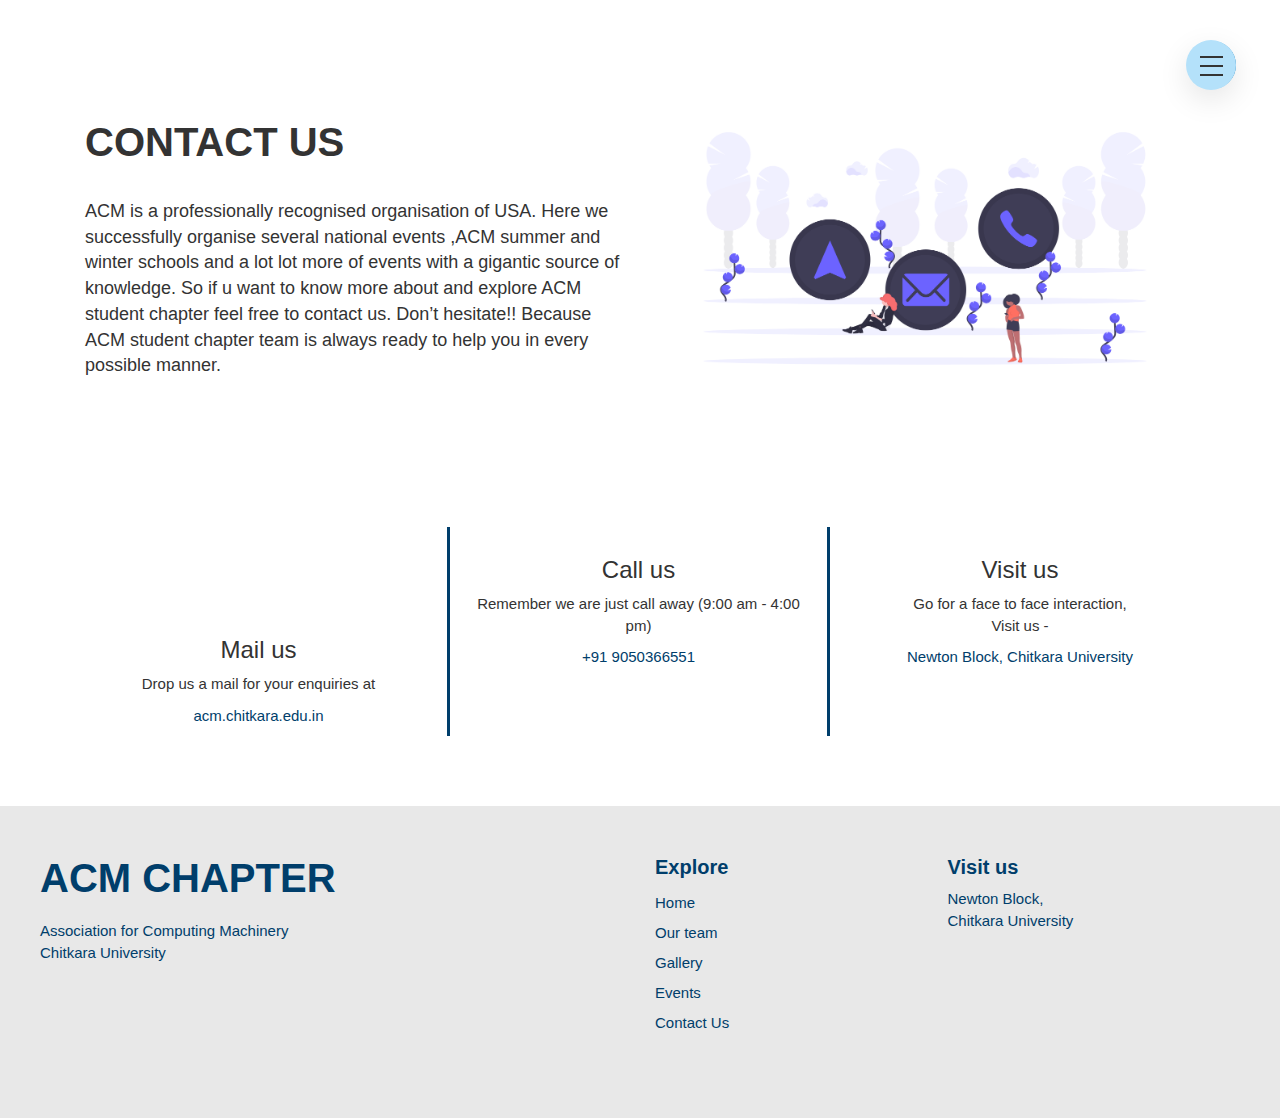
==== contactus.html @ 3b5a2cda "initial commit" ====
<!DOCTYPE html>
<html lang="en">

<head>
	<meta charset="UTF-8">
	<meta name="viewport" content="width=device-width,initial-scale=1.0">
	<title>Contact Us</title>
</head>
<link rel="stylesheet" href="https://stackpath.bootstrapcdn.com/bootstrap/4.3.1/css/bootstrap.min.css" integrity="sha384-ggOyR0iXCbMQv3Xipma34MD+dH/1fQ784/j6cY/iJTQUOhcWr7x9JvoRxT2MZw1T" crossorigin="anonymous">
<link rel="stylesheet" href="https://cdnjs.cloudflare.com/ajax/libs/font-awesome/5.15.1/css/all.min.css"
	integrity="sha512-+4zCK9k+qNFUR5X+cKL9EIR+ZOhtIloNl9GIKS57V1MyNsYpYcUrUeQc9vNfzsWfV28IaLL3i96P9sdNyeRssA=="
	crossorigin="anonymous" />
<link rel="stylesheet" href="assets/css/index.css">
<link rel="stylesheet" href="assets/css/contactus.css">
<link rel="stylesheet" href="https://maxcdn.bootstrapcdn.com/bootstrap/3.4.1/css/bootstrap.min.css">
<link rel="stylesheet" href="https://cdnjs.cloudflare.com/ajax/libs/font-awesome/4.7.0/css/font-awesome.min.css">
<script src="https://ajax.googleapis.com/ajax/libs/jquery/3.5.1/jquery.min.js"></script>
<script src="https://maxcdn.bootstrapcdn.com/bootstrap/3.4.1/js/bootstrap.min.js"></script>
<!-- <style>
	#header>div>p {
		font-size: medium;
		letter-spacing: 1px;
		font-size: 18px;
		line-height: 30px;
	}

	#header>div>h1 {
		margin-bottom: 40px;
	}

	#header {
		margin-top: 180px;
	}

	@media(max-width: 991px) {
		#header>div>img {
			margin-top: 70px;
		}
	}
</style> -->

<body>
    <div class="container-fluid navigation">
        <input type="checkbox" class="navigation_checkbox" id="navi-toggle">
        <label for="navi-toggle" class="navigation_button">
            <span class="navigation_icon">&nbsp;</span>
        </label>
        <div class="navigation_background">&nbsp;</div>
        <nav class="navigation_nav">
            <ul class="navigation_list">
                <li class="navigation_item"><a href="index.html" class="navigation_link">Home</a></li>
                <li class="navigation_item"><a href="office-bearers.html" class="navigation_link">Our Team</a></li>
               <!-- <li class="navigation_item"><a href="aboutus.html" class="navigation_link">About us</a></li> -->
                <li class="navigation_item"><a href="gallery.html" class="navigation_link">Gallery</a></li>
                <li class="navigation_item"><a href="events.html" class="navigation_link">Events</a></li>
                <li class="navigation_item"><a href="contactus.html" class="navigation_link">Contact us</a></li>
            </ul>
        </nav>
        <div class="container">
            <div id="header" class="row">
                <div class="col-md-6"> 
                    <h1>CONTACT US</h1>
                    <p>ACM is a professionally recognised organisation of USA. Here we successfully organise several national events ,ACM summer and winter schools and a lot lot more of events with a gigantic source of knowledge. So if u want to know more about and explore ACM student chapter feel free to contact us. Don’t hesitate!! Because ACM student chapter team is always ready to help you in every possible manner.</p>
                </div>
                <div class="col-md-6">
                    <img src="assets/images/contactus_illustration.png" alt="Gallery" class="img-responsive">
                </div>
            </div>
        </div>
    </div>
    <div class="container" style="margin-bottom: 40px;">
        <div class="row">
          <div class="col-md-4 xy">
           <div class="contents">
            <div class="front">
              <i class="fas fa-envelope fa-4x"></i>
              <h3>Mail us</h3>
            </div>
            <div class="back">
              <p >Drop us a mail for your enquiries
                at<br></p>

                  <div style="color: rgb(0,62,107); font-size: 1.5rem;"> acm.chitkara.edu.in</div>
            </div>
           </div>
          </div>
          <div class="col-md-4 xy">
            <div class="contents">
              <div class="front">
                <i class="fas fa-phone-alt fa-4x"></i>
                <h3>Call us</h3>
              </div>
              <div class="back">
                <p>Remember we are just call away
                    (9:00 am - 4:00 pm)<br></p>
  
                    <div style="color: rgb(0,62,107); font-size: 1.5rem;"> +91 9050366551</div>
              </div>
             </div>
          </div>
          <div class="col-md-4">
            
            <div class="contents">
              <div class="front">
                <i class="fas fa-map-marker-alt fa-4x"></i>
                <h3>Visit us</h3>
              </div>
              <div class="back">
                <p>Go for a face to face interaction,<br>
                  Visit us -</p>
  
                    <p style="color: rgb(0,62,107); font-size: 1.5rem;"> Newton Block, Chitkara University</p>
              </div>
             </div>
          </div>
        </div>
      </div>
<!-- <h2 class="social">CONNECT SOCIALLY</h2>
<div class="container">
  <div class="row">
    
    <div>
      <ul class="social-network social-circle">
        <li><a href="#" class="icoRss" title="Rss"><i class="fa fa-instagram"></i></a></li>
        <li><a href="#" class="icoFacebook" title="Facebook"><i class="fa fa-facebook"></i></a></li>
        <li><a href="#" class="icoTwitter" title="Twitter"><i class="fa fa-twitter"></i></a></li>
        <li><a href="#" class="icoGoogle" title="Google +"><i class="fa fa-google-plus"></i></a></li>
        <li><a href="#" class="icoLinkedin" title="Linkedin"><i class="fa fa-linkedin"></i></a></li>
      </ul>
    </div>
  </div>
</div> -->
<div class="container-fluid footer" style="background-color: #e8e8e8;">
  <div class="row">
     <div class="col-sm-6 footerLeft">
        <h2 >ACM CHAPTER</h2>
        <p >Association for Computing Machinery<br> Chitkara University</p>
     </div>
     <div class="col-sm-6 footerRight" >
        <div class="col-xs-6 footerLinks">
           <h4>Explore</h4>
           <a href="index.html">Home</a><br>
           <a href="office-bearers.html">Our team</a><br>
           <a href="gallery.html">Gallery</a><br>
           <a href="events.html">Events</a><br>
           <a href="contactus.html">Contact Us</a>
           
        </div>
        <div class="col-xs-6">
           <h4>Visit us</h4>
           <a href="https://g.page/ChitkaraU?share">Newton Block,<br> Chitkara University</a>
           <br>
           <a href="https://www.facebook.com/ACMChitkara/?ti=as"><i class="fab fa-facebook fa-2x"></i></a>
           <a href="https://instagram.com/acmciet?igshid=135hznbgp2xy"><i class="fab fa-instagram fa-2x" ></i></a>
           <a href="https://www.linkedin.com/company/chitkara-acm-student-chapter"><i class="fab fa-linkedin fa-2x"></i></a>
           <a href="https://twitter.com/acmchitkara"><i class="fab fa-twitter fa-2x"></i></a>
           <a href="https://play.google.com/store/apps/details?id=acm.chitkara_offical"><i class="fab fa-google-play"></i></a>
        </div>
     </div>
  </div>
</div>

        <!-- Optional JavaScript -->
		<!-- jQuery first, then Popper.js, then Bootstrap JS -->
		<script src="https://code.jquery.com/jquery-3.5.1.slim.min.js"
        integrity="sha384-DfXdz2htPH0lsSSs5nCTpuj/zy4C+OGpamoFVy38MVBnE+IbbVYUew+OrCXaRkfj"
        crossorigin="anonymous"></script>
    <script src="https://cdn.jsdelivr.net/npm/popper.js@1.16.1/dist/umd/popper.min.js"
        integrity="sha384-9/reFTGAW83EW2RDu2S0VKaIzap3H66lZH81PoYlFhbGU+6BZp6G7niu735Sk7lN"
        crossorigin="anonymous"></script>
    <script src="https://stackpath.bootstrapcdn.com/bootstrap/4.5.2/js/bootstrap.min.js"
        integrity="sha384-B4gt1jrGC7Jh4AgTPSdUtOBvfO8shuf57BaghqFfPlYxofvL8/KUEfYiJOMMV+rV"
        crossorigin="anonymous"></script>
        <script src='https://cdnjs.cloudflare.com/ajax/libs/jquery/2.1.3/jquery.min.js'></script>

	

	

</body>

</html>
---- assets/css/index.css ----
/****************************************** navbar ******************************************/

.navigation_checkbox {
  display: none; }

.navigation_button {
  background-color: #B4E1FA;
  height: 50px;
  width: 50px;
  border-radius: 50%;
  position: fixed;
  top: 4rem;
  right: 4.4rem;
  z-index: 2000;
  box-shadow: 0 1rem 3rem rgba(0, 0, 0, 0.1);
  text-align: center; 
  cursor: pointer; }
  @media (max-width: 56.25em) {
    .navigation_button {
      height: 40px;
      width: 40px;
      top: 4rem;
      right: 4rem; } }
  @media (max-width: 37.5em) {
    .navigation_button {
      height: 40px;
      width: 40px;
      top: 3rem;
      right: 3rem; } }

.navigation_background {
  height: 48px;
  width: 48px;
  border-radius: 50%;
  position: fixed;
  top: 4.1rem;
  right: 4.4rem;
  background-image: radial-gradient(#007cba, #0274be);
  z-index: 1000;
  transition: transform 0.8s cubic-bezier(0.86, 0, 0.07, 1); 
}
  @media (max-width: 56.25em) {
    .navigation_background {
      height: 38px;
      width: 38px;
      top: 4.1rem;
      right: 4.1rem; } }
  @media (max-width: 37.5em) {
    .navigation_background {
      height: 38px;
      width: 38px;
      top: 3.2rem;
      right: 3.1rem; } }

.navigation_nav {
  height: 100vh;
  position: fixed;
  top: 0;
  left: 0;
  z-index: 1500;
  opacity: 0;
  width: 0;
  transition: all 0.7s cubic-bezier(0.68, -0.55, 0.265, 1.55); 
}

.navigation_list {
  position: absolute;
  top: 50%;
  left: 50%;
  transform: translate(-50%, -50%);
  list-style: none;
  text-align: center;
  width: 100%; 
  padding: 0;
}

.navigation_item {
  margin: 1rem;
  overflow: hidden;
}

.navigation_link:link, .navigation_link:visited {
  display: inline-block;
  text-decoration: none;
  color: #fff;
  font-size: 3.5rem;
  text-transform: uppercase;
  font-weight: 3rem;
  padding: 1rem 2rem;
  background-size: 220%;
  background-image: linear-gradient(100deg, transparent 0%, transparent 50%, #fff 50%);
  transition: all .4s; }
  .navigation_link:link span, .navigation_link:visited span {
    display: inline-block;
    margin-right: 1.5rem; }

.navigation_link:hover, .navigation_link:active {
  transform: translateX(1rem);
  color: #0274be;
  background-position: 100%; 
}
@media (max-width: 992px) {
 .navigation_link:link, .navigation_link:visited{
      font-size: 3rem;
    } }
  @media (max-width: 425px) {
   .navigation_link:link, .navigation_link:visited  {
     font-size: 2.5rem; }}
.navigation_checkbox:checked ~ .navigation_background {
  transform: scale(80); }

.navigation_checkbox:checked ~ .navigation_nav {
  opacity: 1;
  width: 100%;
}

.navigation_icon {
  position: relative;
  margin-top: 25px; 
  color:#55AAD6;
}
@media (max-width: 56.25em) {
  .navigation_icon{
    margin-top:20px;
  }
}
   @media (max-width: 37.5em) {
    .navigation_icon{
      margin-top:20px;
    }
  }
 .navigation_checkbox:checked ~ .navigation_background {
   transform: scale(200); }
  .navigation_icon, .navigation_icon::before, .navigation_icon::after {
    height: 2px;
    width: 23px;
    display: inline-block;
    background-color: #333; }
  .navigation_icon::after, .navigation_icon::before {
    content: "";
    position: absolute;
    left: 0;
    transition: all .2s; }
  .navigation_icon::before {
    top: -9px; }
  .navigation_icon::after {
    top: 9px; }
    .navigation_button:hover .navigation_icon::before {
      top: -7px; }
    
    .navigation_button:hover .navigation_icon::after {
      top: 7px; }
    @media (max-width: 56.25em) {
      .navigation_icon, .navigation_icon::before, .navigation_icon::after{
        width: 20px;
      }
      .navigation_icon::before {
        top: -7px; }
      .navigation_icon::after {
        top: 7px; }
        .navigation_button:hover .navigation_icon::before {
          top: -5px; }
        
        .navigation_button:hover .navigation_icon::after {
          top: 5px; }
    }
       @media (max-width: 37.5em) {
        .navigation_icon, .navigation_icon::before, .navigation_icon::after{
          width: 20px;
        }
        .navigation_icon::before {
          top: -7px; }
        .navigation_icon::after {
          top: 7px; }
          .navigation_button:hover .navigation_icon::before {
            top: -5px; }
          
          .navigation_button:hover .navigation_icon::after {
            top: 5px; }
      }


.navigation_checkbox:checked + .navigation_button .navigation_icon {
  background-color: transparent; }

.navigation_checkbox:checked + .navigation_button .navigation_icon::before {
  top: 0;
  transform: rotate(135deg);
}

.navigation_checkbox:checked + .navigation_button .navigation_icon::after {
  top: 0;
  transform: rotate(-135deg); }
  
/* footer */
.footer{
  padding: 5rem 4rem !important;
}
.footerLeft{
  margin-bottom: 50px;
}
.footer h2{
  font-weight: 750;
  font-size: 4rem;
  color: rgb(0,62,107);
  margin-top: 0;
  margin-bottom: 20px;
}
.footer .col-xs-6{
  padding: 0;
}
.footerLeft p{
  font-size: 1.5rem;
  color: rgb(0,62,107);
  padding: 0 !important;
}
.footerRight h4{
  font-size: 2rem;
  font-weight: 700;
  color: rgb(0, 62, 107);
  margin-top: 0;
}
.footerRight a{
    font-size: 1.5rem;
    color: rgb(0, 62, 107);
}
.footerLinks{
  line-height: 30px !important;
}
.col-xs-6 i{
  color:  rgb(0, 62, 107);
  font-size: 2.2rem;
  padding-right: 10px;
  line-height: 50px !important;
} 
@media only screen and (max-width:768px){
  .col-xs-6 i{
    line-height: 30px !important;
  }
}
---- assets/css/contactus.css ----
@import url("https://fonts.googleapis.com/css2?family=Roboto&display=swap");

body {
  font-family: "Roboto", sans-serif;
  box-sizing: border-box;
  background-color: #ffffff;
}

.navigation {
  padding: 10rem 0rem;
}
#header > div > h1 {
  text-transform: uppercase;
  font-size: 4rem;
  font-weight: 600;
  margin-bottom: 3.5rem;
}
#header > div > p {
  font-size: 1.8rem;
}

.row {
  justify-content: space-between;
  margin-bottom: 30px;
}
.xy {
  border-right: 3px solid rgb(0, 62, 107);
  justify-content: space-between;
}
.front {
  text-align: center;
  /* width: 150px; */
}
.back {
  text-align: center;
}
.back p{
  font-size: 1.5rem;
}
.contents{
  padding: 10px;
}
@media only screen and (max-width: 950px) {
  .xy {
    border-right: none;
    justify-content: space-between;
  }
  .front {
    margin-left: auto;
    margin-right: auto;
    margin-top: 20px;
    /* width: 150px; */
  }
  .back {
    text-align: center;
  }
}
/* Social media  */

.social {
  padding-top: 30px;
  padding-bottom: 30px;
  text-align: center;
  font-size: 40px;
  font-weight: bold;
  letter-spacing: 2px;
}

/* Icons */

ul.social-network {
  list-style: none;
  display: inline;
  margin-left: 0 !important;
  padding: 0;
}
ul.social-network li {
  display: inline;
  margin: 0 5px;
}

.social-network a.icoRss:hover {
  background-color: #f8469f;
}
.social-network a.icoFacebook:hover {
  background-color: #3b5998;
}
.social-network a.icoTwitter:hover {
  background-color: #33ccff;
}
.social-network a.icoGoogle:hover {
  background-color: #bd3518;
}
.social-network a.icoVimeo:hover {
  background-color: #0590b8;
}
.social-network a.icoLinkedin:hover {
  background-color: #007bb7;
}
.social-network a.icoRss:hover i,
.social-network a.icoFacebook:hover i,
.social-network a.icoTwitter:hover i,
.social-network a.icoGoogle:hover i,
.social-network a.icoVimeo:hover i,
.social-network a.icoLinkedin:hover i {
  color: #fff;
}
a.socialIcon:hover,
.socialHoverClass {
  color: #44bcdd;
}

.social-circle li a {
  display: inline-block;
  position: relative;
  margin: 0 auto 0 auto;
  -moz-border-radius: 50%;
  -webkit-border-radius: 50%;
  border-radius: 50%;
  text-align: center;
  width: 50px;
  height: 50px;
  font-size: 20px;
  background-color: #d3d3d3;
}
.social-circle li i {
  margin: 0;
  line-height: 50px;
  text-align: center;
}

.social-circle li a:hover i,
.triggeredHover {
  -moz-transform: rotate(360deg);
  -webkit-transform: rotate(360deg);
  -ms--transform: rotate(360deg);
  transform: rotate(360deg);
  -webkit-transition: all 0.2s;
  -moz-transition: all 0.2s;
  -o-transition: all 0.2s;
  -ms-transition: all 0.2s;
  transition: all 0.2s;
}
.social-circle i {
  color: #fff;
  -webkit-transition: all 0.8s;
  -moz-transition: all 0.8s;
  -o-transition: all 0.8s;
  -ms-transition: all 0.8s;
  transition: all 0.8s;
}
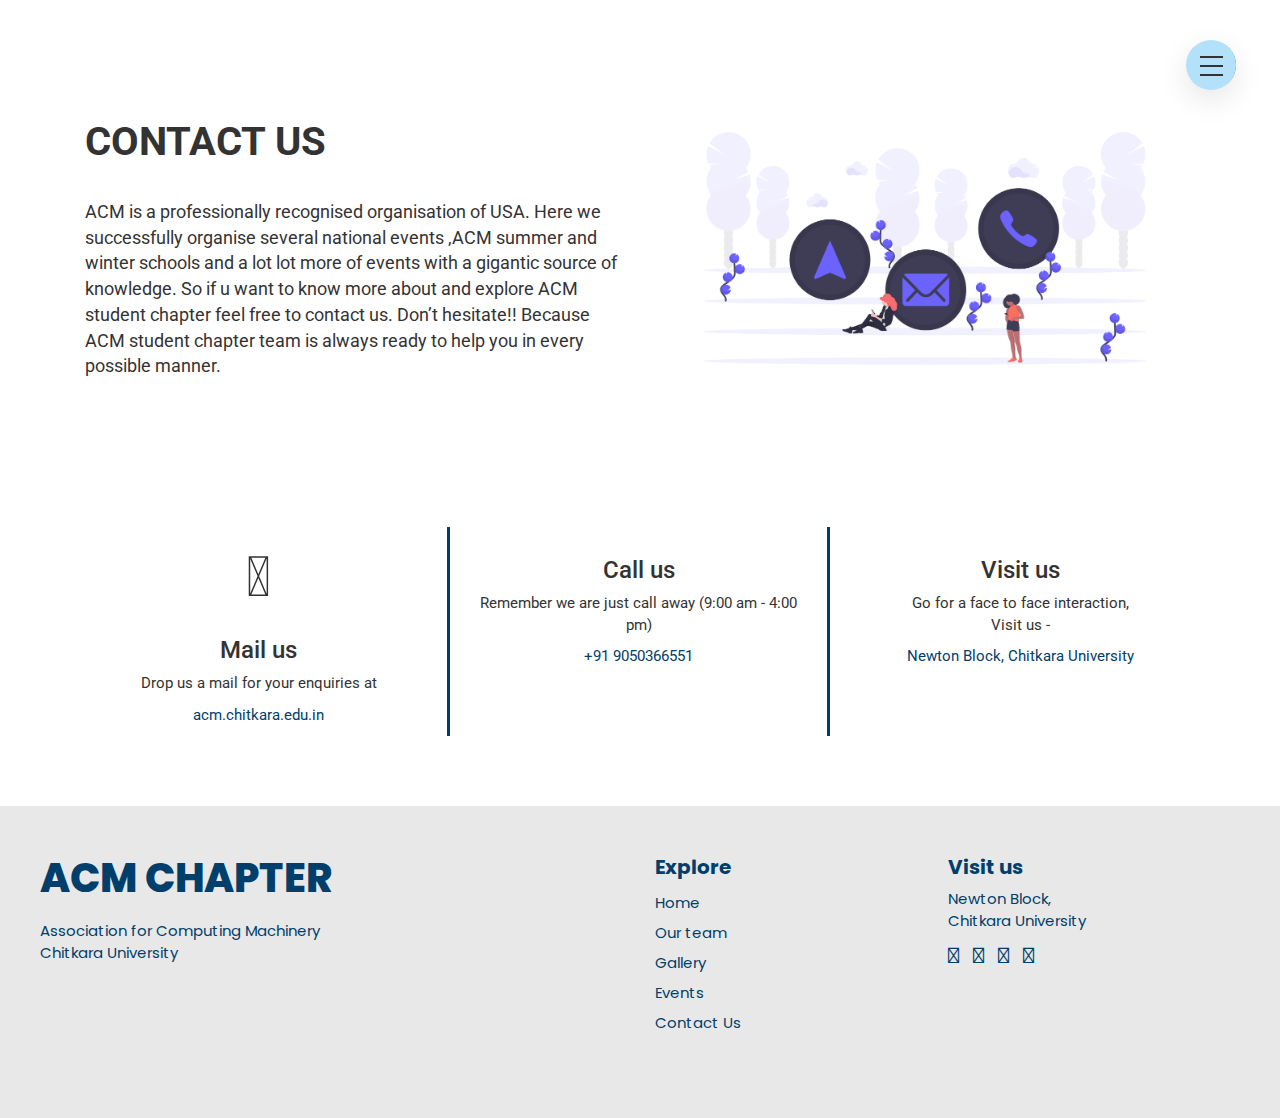
==== commit fe5fbc48: "fonts done" ====
--- a/contactus.html
+++ b/contactus.html
@@ -63,7 +63,7 @@
                     <p>ACM is a professionally recognised organisation of USA. Here we successfully organise several national events ,ACM summer and winter schools and a lot lot more of events with a gigantic source of knowledge. So if u want to know more about and explore ACM student chapter feel free to contact us. Don’t hesitate!! Because ACM student chapter team is always ready to help you in every possible manner.</p>
                 </div>
                 <div class="col-md-6">
-                    <img src="assets/images/contactus_illustration.png" alt="Gallery" class="img-responsive">
+                    <img src="assets/images/contactus_illustration.png" alt="Gallery" class="img-responsive" loading='lazy'>
                 </div>
             </div>
         </div>
--- a/assets/css/index.css
+++ b/assets/css/index.css
@@ -1,5 +1,5 @@
+@import url('https://fonts.googleapis.com/css2?family=Poppins:ital,wght@0,300;0,600;1,600;1,900&display=swap');
 /****************************************** navbar ******************************************/
-
 .navigation_checkbox {
   display: none; }
 
@@ -195,6 +195,7 @@
 /* footer */
 .footer{
   padding: 5rem 4rem !important;
+  font-family: 'Poppins';
 }
 .footerLeft{
   margin-bottom: 50px;
--- a/assets/css/contactus.css
+++ b/assets/css/contactus.css
@@ -1,101 +1,101 @@
 @import url("https://fonts.googleapis.com/css2?family=Roboto&display=swap");
-
+@import url("https://fonts.googleapis.com/css2?family=Roboto:wght@700&display=swap");
 body {
-  font-family: "Roboto", sans-serif;
-  box-sizing: border-box;
-  background-color: #ffffff;
+	font-family: "Roboto", sans-serif !important;
+	box-sizing: border-box;
+	background-color: #ffffff;
 }
 
 .navigation {
-  padding: 10rem 0rem;
+	padding: 10rem 0rem;
 }
 #header > div > h1 {
-  text-transform: uppercase;
-  font-size: 4rem;
-  font-weight: 600;
-  margin-bottom: 3.5rem;
+	text-transform: uppercase;
+	font-size: 4rem;
+	font-weight: 700;
+	margin-bottom: 3.5rem;
 }
 #header > div > p {
-  font-size: 1.8rem;
+	font-size: 1.8rem;
 }
 
 .row {
-  justify-content: space-between;
-  margin-bottom: 30px;
+	justify-content: space-between;
+	margin-bottom: 30px;
 }
 .xy {
-  border-right: 3px solid rgb(0, 62, 107);
-  justify-content: space-between;
+	border-right: 3px solid rgb(0, 62, 107);
+	justify-content: space-between;
 }
 .front {
-  text-align: center;
-  /* width: 150px; */
+	text-align: center;
+	/* width: 150px; */
 }
 .back {
-  text-align: center;
+	text-align: center;
 }
-.back p{
-  font-size: 1.5rem;
+.back p {
+	font-size: 1.5rem;
 }
-.contents{
-  padding: 10px;
+.contents {
+	padding: 10px;
 }
 @media only screen and (max-width: 950px) {
-  .xy {
-    border-right: none;
-    justify-content: space-between;
-  }
-  .front {
-    margin-left: auto;
-    margin-right: auto;
-    margin-top: 20px;
-    /* width: 150px; */
-  }
-  .back {
-    text-align: center;
-  }
+	.xy {
+		border-right: none;
+		justify-content: space-between;
+	}
+	.front {
+		margin-left: auto;
+		margin-right: auto;
+		margin-top: 20px;
+		/* width: 150px; */
+	}
+	.back {
+		text-align: center;
+	}
 }
 /* Social media  */
 
 .social {
-  padding-top: 30px;
-  padding-bottom: 30px;
-  text-align: center;
-  font-size: 40px;
-  font-weight: bold;
-  letter-spacing: 2px;
+	padding-top: 30px;
+	padding-bottom: 30px;
+	text-align: center;
+	font-size: 40px;
+	font-weight: bold;
+	letter-spacing: 2px;
 }
 
 /* Icons */
 
 ul.social-network {
-  list-style: none;
-  display: inline;
-  margin-left: 0 !important;
-  padding: 0;
+	list-style: none;
+	display: inline;
+	margin-left: 0 !important;
+	padding: 0;
 }
 ul.social-network li {
-  display: inline;
-  margin: 0 5px;
+	display: inline;
+	margin: 0 5px;
 }
 
 .social-network a.icoRss:hover {
-  background-color: #f8469f;
+	background-color: #f8469f;
 }
 .social-network a.icoFacebook:hover {
-  background-color: #3b5998;
+	background-color: #3b5998;
 }
 .social-network a.icoTwitter:hover {
-  background-color: #33ccff;
+	background-color: #33ccff;
 }
 .social-network a.icoGoogle:hover {
-  background-color: #bd3518;
+	background-color: #bd3518;
 }
 .social-network a.icoVimeo:hover {
-  background-color: #0590b8;
+	background-color: #0590b8;
 }
 .social-network a.icoLinkedin:hover {
-  background-color: #007bb7;
+	background-color: #007bb7;
 }
 .social-network a.icoRss:hover i,
 .social-network a.icoFacebook:hover i,
@@ -103,49 +103,49 @@
 .social-network a.icoGoogle:hover i,
 .social-network a.icoVimeo:hover i,
 .social-network a.icoLinkedin:hover i {
-  color: #fff;
+	color: #fff;
 }
 a.socialIcon:hover,
 .socialHoverClass {
-  color: #44bcdd;
+	color: #44bcdd;
 }
 
 .social-circle li a {
-  display: inline-block;
-  position: relative;
-  margin: 0 auto 0 auto;
-  -moz-border-radius: 50%;
-  -webkit-border-radius: 50%;
-  border-radius: 50%;
-  text-align: center;
-  width: 50px;
-  height: 50px;
-  font-size: 20px;
-  background-color: #d3d3d3;
+	display: inline-block;
+	position: relative;
+	margin: 0 auto 0 auto;
+	-moz-border-radius: 50%;
+	-webkit-border-radius: 50%;
+	border-radius: 50%;
+	text-align: center;
+	width: 50px;
+	height: 50px;
+	font-size: 20px;
+	background-color: #d3d3d3;
 }
 .social-circle li i {
-  margin: 0;
-  line-height: 50px;
-  text-align: center;
+	margin: 0;
+	line-height: 50px;
+	text-align: center;
 }
 
 .social-circle li a:hover i,
 .triggeredHover {
-  -moz-transform: rotate(360deg);
-  -webkit-transform: rotate(360deg);
-  -ms--transform: rotate(360deg);
-  transform: rotate(360deg);
-  -webkit-transition: all 0.2s;
-  -moz-transition: all 0.2s;
-  -o-transition: all 0.2s;
-  -ms-transition: all 0.2s;
-  transition: all 0.2s;
+	-moz-transform: rotate(360deg);
+	-webkit-transform: rotate(360deg);
+	-ms--transform: rotate(360deg);
+	transform: rotate(360deg);
+	-webkit-transition: all 0.2s;
+	-moz-transition: all 0.2s;
+	-o-transition: all 0.2s;
+	-ms-transition: all 0.2s;
+	transition: all 0.2s;
 }
 .social-circle i {
-  color: #fff;
-  -webkit-transition: all 0.8s;
-  -moz-transition: all 0.8s;
-  -o-transition: all 0.8s;
-  -ms-transition: all 0.8s;
-  transition: all 0.8s;
-}+	color: #fff;
+	-webkit-transition: all 0.8s;
+	-moz-transition: all 0.8s;
+	-o-transition: all 0.8s;
+	-ms-transition: all 0.8s;
+	transition: all 0.8s;
+}
